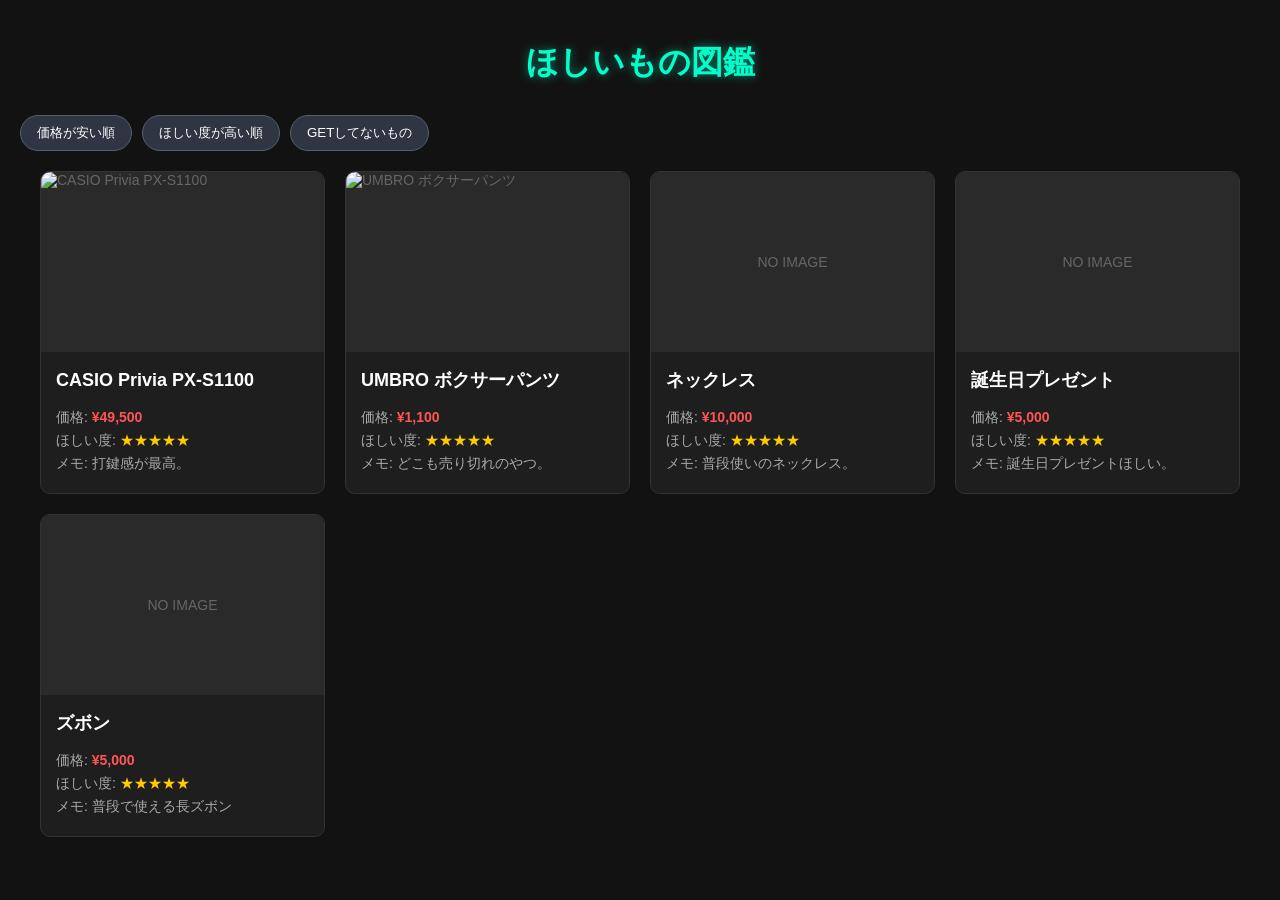
==== index.html @ e6748f84 "Update index.html" ====
<!DOCTYPE html>
<html lang="ja">
<head>
    <meta charset="UTF-8">
    <meta name="viewport" content="width=device-width, initial-scale=1.0">
    <title>ほしいもの図鑑</title>
    <style>
        
        body { background-color: #121212; color: #e0e0e0; font-family: 'Helvetica Neue', Arial, sans-serif; margin: 0; padding: 20px; }
        h1 { text-align: center; color: #00ffcc; text-shadow: 0 0 10px rgba(0, 255, 204, 0.5); margin-bottom: 30px; }
        .grid { display: grid; grid-template-columns: repeat(auto-fill, minmax(250px, 1fr)); gap: 20px; max-width: 1200px; margin: 0 auto; }
        .card { background-color: #1e1e1e; border: 1px solid #333; border-radius: 10px; overflow: hidden; transition: transform 0.2s, border-color 0.2s; cursor: pointer; }
        .card:hover { transform: translateY(-5px); border-color: #00ffcc; }
        .card-img { width: 100%; height: 180px; background-color: #2a2a2a; display: flex; align-items: center; justify-content: center; color: #666; font-size: 14px; object-fit: cover; }
        .img-container { position: relative; width: 100%; height: 180px; background-color: #1a1a1a; display: flex; justify-content: center; align-items: center; overflow: hidden; }
        .card-content { padding: 15px; }
        .title { font-size: 18px; font-weight: bold; margin: 0 0 10px 0; color: #fff; }
        .info { font-size: 14px; margin: 5px 0; color: #aaa; }
        .price { color: #ff5555; font-weight: bold; }
        .stars { color: #ffcc00; }
        
        .get-overlay { position: absolute; top: 50%; left: 50%; transform: translate(-50%, -50%) rotate(-12deg); color: rgba(0, 255, 204, 0.7); font-size: 56px; font-weight: 900; pointer-events: none; letter-spacing: 4px; z-index: 10; text-align: center; line-height: 0.9; font-family: 'Impact', 'Arial Black', sans-serif; white-space: nowrap; }
        .get-date { font-size: 13px; display: block; font-weight: bold; margin-top: 5px; color: rgba(0, 255, 204, 0.7); letter-spacing: 0px; font-family: 'Helvetica Neue', Arial, sans-serif; }

        .get-overlay.animate { animation: stamp-action 0.2s ease-out forwards; }
        @keyframes stamp-action { 0% { opacity: 0; transform: translate(-50%, -50%) rotate(-12deg) scale(2); } 100% { opacity: 1; transform: translate(-50%, -50%) rotate(-12deg) scale(1); } }

        .action-btn { display: inline-block; width: 100%; text-align: center; box-sizing: border-box; background-color: #ff4757; color: #fff; font-weight: bold; padding: 12px; border-radius: 8px; text-decoration: none; margin-top: 15px; border: none; cursor: pointer; font-size: 16px; }
        .action-btn.already-get { background-color: #333; color: #888; border: 1px solid #444; cursor: not-allowed; }
        .filter-container { margin-bottom: 20px; display: flex; gap: 10px; }
        .filter-btn { background: #2f3542; color: #fff; border: 1px solid #57606f; padding: 8px 16px; border-radius: 20px; cursor: pointer; }
        .filter-btn.active { background: #00ffcc; color: #111; font-weight: bold; }

        .modal { display: none; position: fixed; top: 0; left: 0; width: 100%; height: 100%; background-color: rgba(0, 0, 0, 0.85); z-index: 9999; justify-content: center; align-items: center; box-sizing: border-box; padding: 20px; }
        .modal-content { background-color: #1e1e1e; border: 2px solid #333; border-radius: 15px; width: 95%; max-width: 450px; overflow: hidden; position: relative; animation: fadeIn 0.2s ease; margin: auto; }
        @keyframes fadeIn { from { opacity: 0; transform: scale(0.95); } to { opacity: 1; transform: scale(1); } }
        .close-btn { position: absolute; top: 12px; right: 12px; font-size: 24px; color: #aaa; cursor: pointer; z-index: 10000; background: rgba(0,0,0,0.5); width: 30px; height: 30px; display: flex; align-items: center; justify-content: center; border-radius: 50%; }
        .close-btn:hover { color: #fff; background: rgba(0,0,0,0.8); }
        .buy-btn { display: inline-block; width: 100%; text-align: center; box-sizing: border-box; background-color: #00ffcc; color: #111; font-weight: bold; padding: 12px; border-radius: 8px; text-decoration: none; margin-top: 10px; transition: background 0.2s; }
        .buy-btn:hover { background-color: #00ccaa; }

        .card:has(.get-overlay) .card-img, .modal-content:has(.get-overlay) img { filter: brightness(0.5); }
        .title { line-height: 1.5; display: inline-block; width: 100%; vertical-align: middle; }

    </style>
</head>
<body>

    <h1>ほしいもの図鑑</h1>
    
    <div class="filter-container">
        <button class="filter-btn" id="sort-cheap">価格が安い順</button>
        <button class="filter-btn" id="sort-stars">ほしい度が高い順</button>
        <button class="filter-btn" id="filter-not-yet">GETしてないもの</button>
    </div>

    <div class="grid" id="zukan-grid"></div>
    
    <div id="detail-modal" class="modal">
        <div class="modal-content">
            <span class="close-btn" id="modal-close">&times;</span>
            <div id="modal-body">
            </div>
        </div>
    </div>

    <script>
        let itemData = [];
        let currentFilter = 'all';

        let savedGets = JSON.parse(localStorage.getItem('zukan_get_dates')) || {};

        function displayItems(items) {
            const grid = document.getElementById('zukan-grid');
            grid.innerHTML = '';
            
            const filteredItems = items.filter(item => {
                const isGot = !!savedGets[item.title];
                if (currentFilter === 'not-yet') return !isGot;
                return true;
            });

            filteredItems.forEach((item) => {
                const imgContent = item.img ? `<img src="${item.img}" class="card-img" alt="${item.title}">` : `<div class="card-img">NO IMAGE</div>`;
                
                const getInfo = savedGets[item.title];
                const getOverlay = getInfo ? `<div class="get-overlay">GET<span class="get-date">―${getInfo.date}―</span></div>` : '';
                
                const trueIndex = itemData.findIndex(i => i.title === item.title);

                const cardHTML = `
                    <div class="card" onclick="openModal(${trueIndex})">
                        <div class="img-container">
                            ${imgContent}
                            ${getOverlay}
                        </div>
                        <div class="card-content">
                            <div class="title">${item.title}</div>
                            <div class="info">価格: <span class="price">${item.price}</span></div>
                            <div class="info">ほしい度: <span class="stars">${item.stars}</span></div>
                            <div class="info">メモ: ${item.memo}</div>
                        </div>
                    </div>
                `;
                grid.insertAdjacentHTML('beforeend', cardHTML);
            });
        }

        fetch('data.json')
            .then(response => response.json())
            .then(data => {
                itemData = data;
                displayItems(itemData);
            })
            .catch(error => {
                console.error('データの読み込みに失敗しました:', error);
                document.getElementById('zukan-grid').innerHTML = '<p style="text-align:center; color:red;">JSONデータの読み込みに失敗しました。</p>';
            });

        function openModal(index) {
            const item = itemData[index];
            const modal = document.getElementById('detail-modal');
            const modalBody = document.getElementById('modal-body');
            
            const imgContent = item.img ? `<img src="${item.img}" style="width:100%; height:240px; object-fit:contain; background:#1a1a1a;" alt="${item.title}">` : `<div class="card-img">NO IMAGE</div>`;
            
            const getInfo = savedGets[item.title];

            const getOverlay = getInfo ? `<div class="get-overlay">GET<span class="get-date">―${getInfo.date}―</span></div>` : '';

            let getButtonHTML = '';
            if (getInfo) {
                getButtonHTML = `<button class="action-btn already-get" disabled>GET済みです</button>`;
            } else {
                getButtonHTML = `<button class="action-btn" onclick="clickGet(${index})">このアイテムをGETする！</button>`;
            }

            const linkButton = item.link ? `<a href="${item.link}" target="_blank" rel="noopener noreferrer" class="buy-btn">商品ページを見に行く ➡️</a>` : '';

            modalBody.innerHTML = `
                <div class="img-container" id="modal-img-container">
                    ${imgContent}
                    ${getOverlay}
                </div>
                <div style="padding: 20px;">
                    <h2 style="margin-top:0; color:#fff; font-size:20px;">${item.title}</h2>
                    <p style="font-size:15px; margin:8px 0;">価格: <span class="price" style="font-size:16px;">${item.price}</span></p>
                    <p style="font-size:15px; margin:8px 0;">ほしい度: <span class="stars">${item.stars}</span></p>
                    <hr style="border:0; border-top:1px solid #333; margin:12px 0;">
                    <p style="font-size:14px; color:#ccc; line-height:1.5; margin-bottom:15px;"><strong>メモ:</strong><br>${item.memo}</p>
                    ${getButtonHTML}
                    ${linkButton}
                </div>
            `;
            modal.style.display = 'flex';
        }

        window.clickGet = function(index) {
            const item = itemData[index];
            if (savedGets[item.title]) return;

            const today = new Date();

            const dateStr = `${today.getFullYear()}.${today.getMonth() + 1}.${today.getDate()}`;

            savedGets[item.title] = { date: dateStr };
            localStorage.setItem('zukan_get_dates', JSON.stringify(savedGets));

            const container = document.getElementById('modal-img-container');
            container.insertAdjacentHTML('beforeend', `<div class="get-overlay">GET<span class="get-date">―${dateStr}―</span></div>`);

            const btn = document.querySelector('.action-btn');
            if (btn) {
                btn.className = 'action-btn already-get';
                btn.innerText = 'GET済みです';
                btn.disabled = true;
            }

            displayItems(itemData);
        };

        const modal = document.getElementById('detail-modal');
        document.getElementById('modal-close').addEventListener('click', () => modal.style.display = 'none');
        window.addEventListener('click', (e) => { if (e.target == modal) modal.style.display = 'none'; });

        function getPriceNumber(p) { return Number(p.replace(/[^0-9]/g, '')); }
        function getStarCount(s) { return (s.match(/★/g) || []).length; }

        document.getElementById('sort-cheap').addEventListener('click', () => {
            currentFilter = 'all';
            document.querySelectorAll('.filter-btn').forEach(b => b.classList.remove('active'));
            document.getElementById('sort-cheap').classList.add('active');
            itemData.sort((a, b) => getPriceNumber(a.price) - getPriceNumber(b.price));
            displayItems(itemData);
        });

        document.getElementById('sort-stars').addEventListener('click', () => {
            currentFilter = 'all';
            document.querySelectorAll('.filter-btn').forEach(b => b.classList.remove('active'));
            document.getElementById('sort-stars').classList.add('active');
            itemData.sort((a, b) => getStarCount(b.stars) - getStarCount(a.stars));
            displayItems(itemData);
        });

        document.getElementById('filter-not-yet').addEventListener('click', () => {
            document.querySelectorAll('.filter-btn').forEach(b => b.classList.remove('active'));
            document.getElementById('filter-not-yet').classList.add('active');
            currentFilter = 'not-yet';
            displayItems(itemData);
        });

    </script>
    
</body>
</html>
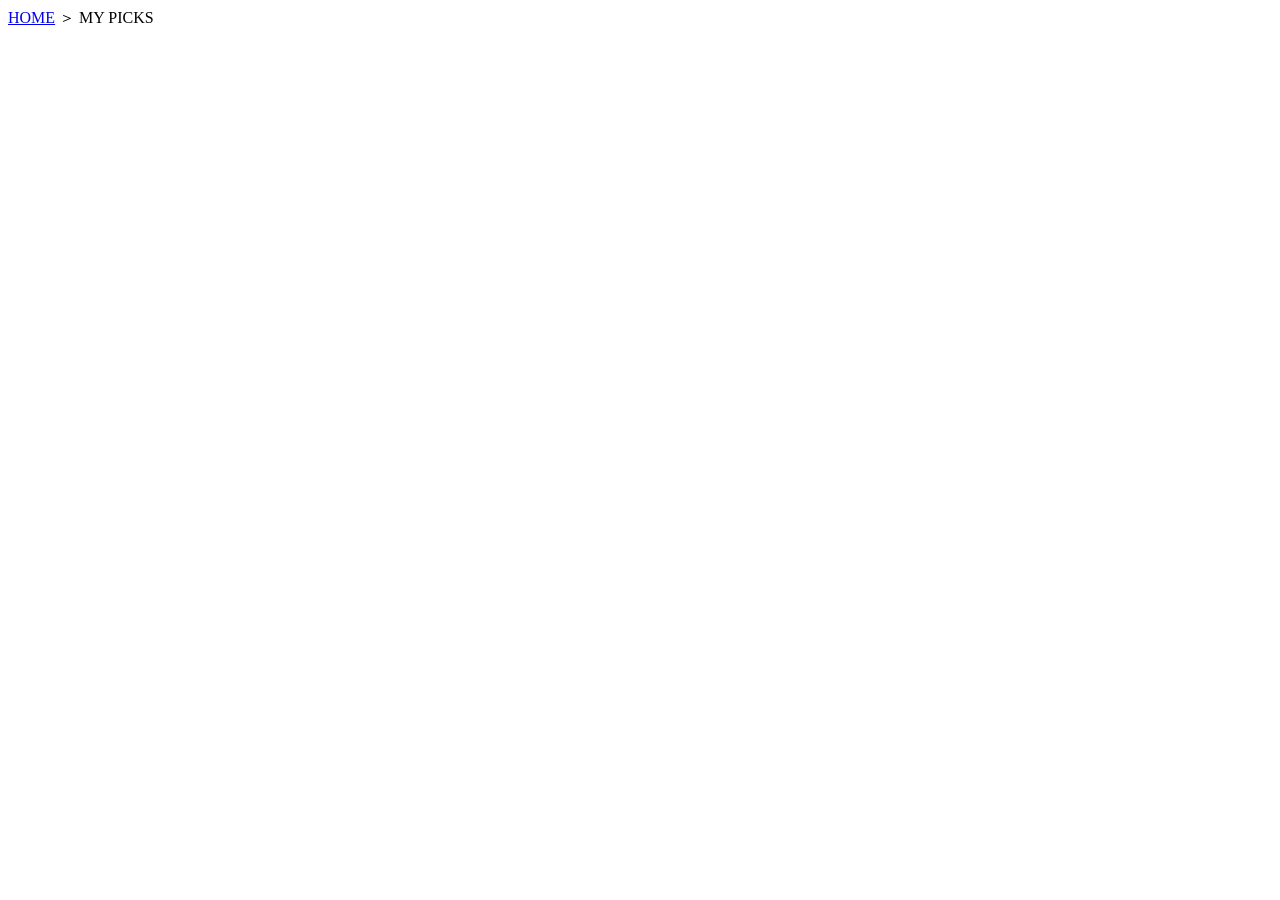
==== commit d9c2b092: "Update index.html" ====
--- a/index.html
+++ b/index.html
@@ -3,213 +3,30 @@
 <head>
     <meta charset="UTF-8">
     <meta name="viewport" content="width=device-width, initial-scale=1.0">
-    <title>ほしいもの図鑑</title>
-    <style>
-        
-        body { background-color: #121212; color: #e0e0e0; font-family: 'Helvetica Neue', Arial, sans-serif; margin: 0; padding: 20px; }
-        h1 { text-align: center; color: #00ffcc; text-shadow: 0 0 10px rgba(0, 255, 204, 0.5); margin-bottom: 30px; }
-        .grid { display: grid; grid-template-columns: repeat(auto-fill, minmax(250px, 1fr)); gap: 20px; max-width: 1200px; margin: 0 auto; }
-        .card { background-color: #1e1e1e; border: 1px solid #333; border-radius: 10px; overflow: hidden; transition: transform 0.2s, border-color 0.2s; cursor: pointer; }
-        .card:hover { transform: translateY(-5px); border-color: #00ffcc; }
-        .card-img { width: 100%; height: 180px; background-color: #2a2a2a; display: flex; align-items: center; justify-content: center; color: #666; font-size: 14px; object-fit: cover; }
-        .img-container { position: relative; width: 100%; height: 180px; background-color: #1a1a1a; display: flex; justify-content: center; align-items: center; overflow: hidden; }
-        .card-content { padding: 15px; }
-        .title { font-size: 18px; font-weight: bold; margin: 0 0 10px 0; color: #fff; }
-        .info { font-size: 14px; margin: 5px 0; color: #aaa; }
-        .price { color: #ff5555; font-weight: bold; }
-        .stars { color: #ffcc00; }
-        
-        .get-overlay { position: absolute; top: 50%; left: 50%; transform: translate(-50%, -50%) rotate(-12deg); color: rgba(0, 255, 204, 0.7); font-size: 56px; font-weight: 900; pointer-events: none; letter-spacing: 4px; z-index: 10; text-align: center; line-height: 0.9; font-family: 'Impact', 'Arial Black', sans-serif; white-space: nowrap; }
-        .get-date { font-size: 13px; display: block; font-weight: bold; margin-top: 5px; color: rgba(0, 255, 204, 0.7); letter-spacing: 0px; font-family: 'Helvetica Neue', Arial, sans-serif; }
-
-        .get-overlay.animate { animation: stamp-action 0.2s ease-out forwards; }
-        @keyframes stamp-action { 0% { opacity: 0; transform: translate(-50%, -50%) rotate(-12deg) scale(2); } 100% { opacity: 1; transform: translate(-50%, -50%) rotate(-12deg) scale(1); } }
-
-        .action-btn { display: inline-block; width: 100%; text-align: center; box-sizing: border-box; background-color: #ff4757; color: #fff; font-weight: bold; padding: 12px; border-radius: 8px; text-decoration: none; margin-top: 15px; border: none; cursor: pointer; font-size: 16px; }
-        .action-btn.already-get { background-color: #333; color: #888; border: 1px solid #444; cursor: not-allowed; }
-        .filter-container { margin-bottom: 20px; display: flex; gap: 10px; }
-        .filter-btn { background: #2f3542; color: #fff; border: 1px solid #57606f; padding: 8px 16px; border-radius: 20px; cursor: pointer; }
-        .filter-btn.active { background: #00ffcc; color: #111; font-weight: bold; }
-
-        .modal { display: none; position: fixed; top: 0; left: 0; width: 100%; height: 100%; background-color: rgba(0, 0, 0, 0.85); z-index: 9999; justify-content: center; align-items: center; box-sizing: border-box; padding: 20px; }
-        .modal-content { background-color: #1e1e1e; border: 2px solid #333; border-radius: 15px; width: 95%; max-width: 450px; overflow: hidden; position: relative; animation: fadeIn 0.2s ease; margin: auto; }
-        @keyframes fadeIn { from { opacity: 0; transform: scale(0.95); } to { opacity: 1; transform: scale(1); } }
-        .close-btn { position: absolute; top: 12px; right: 12px; font-size: 24px; color: #aaa; cursor: pointer; z-index: 10000; background: rgba(0,0,0,0.5); width: 30px; height: 30px; display: flex; align-items: center; justify-content: center; border-radius: 50%; }
-        .close-btn:hover { color: #fff; background: rgba(0,0,0,0.8); }
-        .buy-btn { display: inline-block; width: 100%; text-align: center; box-sizing: border-box; background-color: #00ffcc; color: #111; font-weight: bold; padding: 12px; border-radius: 8px; text-decoration: none; margin-top: 10px; transition: background 0.2s; }
-        .buy-btn:hover { background-color: #00ccaa; }
-
-        .card:has(.get-overlay) .card-img, .modal-content:has(.get-overlay) img { filter: brightness(0.5); }
-        .title { line-height: 1.5; display: inline-block; width: 100%; vertical-align: middle; }
-
-    </style>
+    <title>MY PICKS</title>
+    <link rel="stylesheet" href="style.css">
+    <script src="/my-profile/script.js"></script>
+    <script src="collection.js"></script>
 </head>
 <body>
 
-    <h1>ほしいもの図鑑</h1>
-    
-    <div class="filter-container">
-        <button class="filter-btn" id="sort-cheap">価格が安い順</button>
-        <button class="filter-btn" id="sort-stars">ほしい度が高い順</button>
-        <button class="filter-btn" id="filter-not-yet">GETしてないもの</button>
+    <header></header>
+
+    <div id="emergencyAlert" class="emergency-alert"></div>
+
+    <div class="main-container">
+        
+        <div class="breadcrumb">
+            <a href="/my-profile/">HOME</a> ＞ <span>MY PICKS</span>
+        </div>
+
+        <div id="collectionGrid" class="collection-grid"></div>
+
+        <div id="paginationArea"></div>
+
     </div>
 
-    <div class="grid" id="zukan-grid"></div>
-    
-    <div id="detail-modal" class="modal">
-        <div class="modal-content">
-            <span class="close-btn" id="modal-close">&times;</span>
-            <div id="modal-body">
-            </div>
-        </div>
-    </div>
+    <footer></footer>
 
-    <script>
-        let itemData = [];
-        let currentFilter = 'all';
-
-        let savedGets = JSON.parse(localStorage.getItem('zukan_get_dates')) || {};
-
-        function displayItems(items) {
-            const grid = document.getElementById('zukan-grid');
-            grid.innerHTML = '';
-            
-            const filteredItems = items.filter(item => {
-                const isGot = !!savedGets[item.title];
-                if (currentFilter === 'not-yet') return !isGot;
-                return true;
-            });
-
-            filteredItems.forEach((item) => {
-                const imgContent = item.img ? `<img src="${item.img}" class="card-img" alt="${item.title}">` : `<div class="card-img">NO IMAGE</div>`;
-                
-                const getInfo = savedGets[item.title];
-                const getOverlay = getInfo ? `<div class="get-overlay">GET<span class="get-date">―${getInfo.date}―</span></div>` : '';
-                
-                const trueIndex = itemData.findIndex(i => i.title === item.title);
-
-                const cardHTML = `
-                    <div class="card" onclick="openModal(${trueIndex})">
-                        <div class="img-container">
-                            ${imgContent}
-                            ${getOverlay}
-                        </div>
-                        <div class="card-content">
-                            <div class="title">${item.title}</div>
-                            <div class="info">価格: <span class="price">${item.price}</span></div>
-                            <div class="info">ほしい度: <span class="stars">${item.stars}</span></div>
-                            <div class="info">メモ: ${item.memo}</div>
-                        </div>
-                    </div>
-                `;
-                grid.insertAdjacentHTML('beforeend', cardHTML);
-            });
-        }
-
-        fetch('data.json')
-            .then(response => response.json())
-            .then(data => {
-                itemData = data;
-                displayItems(itemData);
-            })
-            .catch(error => {
-                console.error('データの読み込みに失敗しました:', error);
-                document.getElementById('zukan-grid').innerHTML = '<p style="text-align:center; color:red;">JSONデータの読み込みに失敗しました。</p>';
-            });
-
-        function openModal(index) {
-            const item = itemData[index];
-            const modal = document.getElementById('detail-modal');
-            const modalBody = document.getElementById('modal-body');
-            
-            const imgContent = item.img ? `<img src="${item.img}" style="width:100%; height:240px; object-fit:contain; background:#1a1a1a;" alt="${item.title}">` : `<div class="card-img">NO IMAGE</div>`;
-            
-            const getInfo = savedGets[item.title];
-
-            const getOverlay = getInfo ? `<div class="get-overlay">GET<span class="get-date">―${getInfo.date}―</span></div>` : '';
-
-            let getButtonHTML = '';
-            if (getInfo) {
-                getButtonHTML = `<button class="action-btn already-get" disabled>GET済みです</button>`;
-            } else {
-                getButtonHTML = `<button class="action-btn" onclick="clickGet(${index})">このアイテムをGETする！</button>`;
-            }
-
-            const linkButton = item.link ? `<a href="${item.link}" target="_blank" rel="noopener noreferrer" class="buy-btn">商品ページを見に行く ➡️</a>` : '';
-
-            modalBody.innerHTML = `
-                <div class="img-container" id="modal-img-container">
-                    ${imgContent}
-                    ${getOverlay}
-                </div>
-                <div style="padding: 20px;">
-                    <h2 style="margin-top:0; color:#fff; font-size:20px;">${item.title}</h2>
-                    <p style="font-size:15px; margin:8px 0;">価格: <span class="price" style="font-size:16px;">${item.price}</span></p>
-                    <p style="font-size:15px; margin:8px 0;">ほしい度: <span class="stars">${item.stars}</span></p>
-                    <hr style="border:0; border-top:1px solid #333; margin:12px 0;">
-                    <p style="font-size:14px; color:#ccc; line-height:1.5; margin-bottom:15px;"><strong>メモ:</strong><br>${item.memo}</p>
-                    ${getButtonHTML}
-                    ${linkButton}
-                </div>
-            `;
-            modal.style.display = 'flex';
-        }
-
-        window.clickGet = function(index) {
-            const item = itemData[index];
-            if (savedGets[item.title]) return;
-
-            const today = new Date();
-
-            const dateStr = `${today.getFullYear()}.${today.getMonth() + 1}.${today.getDate()}`;
-
-            savedGets[item.title] = { date: dateStr };
-            localStorage.setItem('zukan_get_dates', JSON.stringify(savedGets));
-
-            const container = document.getElementById('modal-img-container');
-            container.insertAdjacentHTML('beforeend', `<div class="get-overlay">GET<span class="get-date">―${dateStr}―</span></div>`);
-
-            const btn = document.querySelector('.action-btn');
-            if (btn) {
-                btn.className = 'action-btn already-get';
-                btn.innerText = 'GET済みです';
-                btn.disabled = true;
-            }
-
-            displayItems(itemData);
-        };
-
-        const modal = document.getElementById('detail-modal');
-        document.getElementById('modal-close').addEventListener('click', () => modal.style.display = 'none');
-        window.addEventListener('click', (e) => { if (e.target == modal) modal.style.display = 'none'; });
-
-        function getPriceNumber(p) { return Number(p.replace(/[^0-9]/g, '')); }
-        function getStarCount(s) { return (s.match(/★/g) || []).length; }
-
-        document.getElementById('sort-cheap').addEventListener('click', () => {
-            currentFilter = 'all';
-            document.querySelectorAll('.filter-btn').forEach(b => b.classList.remove('active'));
-            document.getElementById('sort-cheap').classList.add('active');
-            itemData.sort((a, b) => getPriceNumber(a.price) - getPriceNumber(b.price));
-            displayItems(itemData);
-        });
-
-        document.getElementById('sort-stars').addEventListener('click', () => {
-            currentFilter = 'all';
-            document.querySelectorAll('.filter-btn').forEach(b => b.classList.remove('active'));
-            document.getElementById('sort-stars').classList.add('active');
-            itemData.sort((a, b) => getStarCount(b.stars) - getStarCount(a.stars));
-            displayItems(itemData);
-        });
-
-        document.getElementById('filter-not-yet').addEventListener('click', () => {
-            document.querySelectorAll('.filter-btn').forEach(b => b.classList.remove('active'));
-            document.getElementById('filter-not-yet').classList.add('active');
-            currentFilter = 'not-yet';
-            displayItems(itemData);
-        });
-
-    </script>
-    
 </body>
 </html>
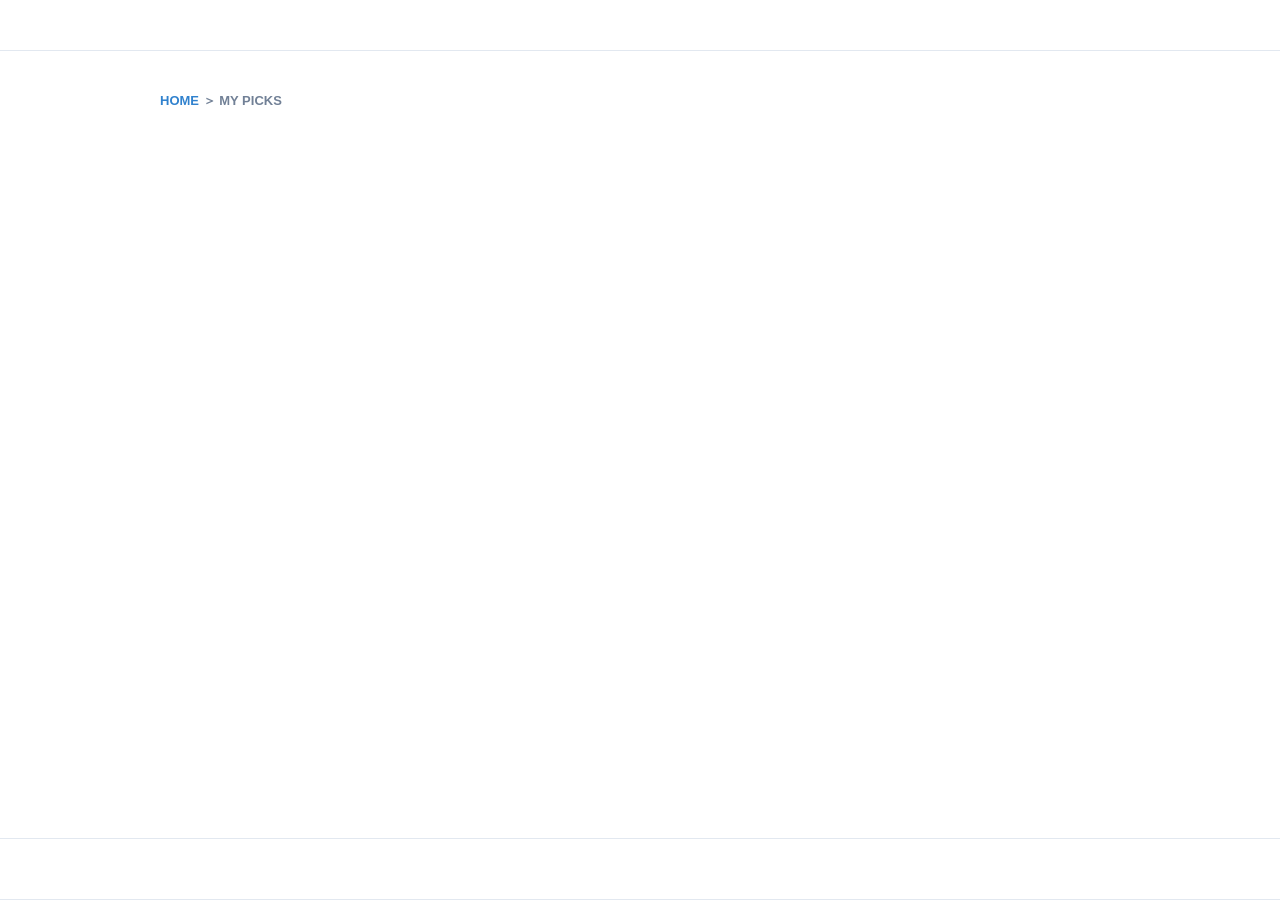
==== commit cb5e6b43: "Update index.html" ====
--- a/index.html
+++ b/index.html
@@ -5,8 +5,7 @@
     <meta name="viewport" content="width=device-width, initial-scale=1.0">
     <title>MY PICKS</title>
     <link rel="stylesheet" href="style.css">
-    <script src="/my-profile/script.js"></script>
-    <script src="collection.js"></script>
+    <script src="script.js"></script>
 </head>
 <body>
 
--- a/style.css
+++ b/style.css
@@ -0,0 +1,31 @@
+body { font-family: 'Helvetica Neue', Arial, 'Hiragino Kaku Gothic ProN', sans-serif; background-color: #ffffff; color: #333333; margin: 0; padding: 0; display: flex; flex-direction: column; min-height: 100vh; }
+
+header, footer { background-color: #ffffff; border-bottom: 1px solid #e2e8f0; }
+header { padding: 25px 40px; }
+header h1 { margin: 0; font-size: 26px; color: #1a202c; letter-spacing: 2px; font-weight: bold; max-width: 1000px; margin: 0 auto; text-align: left; }
+footer { text-align: center; padding: 30px; color: #718096; font-size: 13px; border-top: 1px solid #e2e8f0; margin-top: auto; }
+
+.main-container { max-width: 1000px; width: 100%; margin: 0 auto; padding: 40px 20px; box-sizing: border-box; }
+
+header a:hover { opacity: 0.7 !important; transition: opacity 0.2s ease !important; }
+
+.breadcrumb { font-size: 13px; color: #718096; margin-bottom: 30px; font-weight: bold; text-align: left; line-height: 1.6; }
+.breadcrumb a { color: #3182ce; text-decoration: none; }
+.breadcrumb a:hover { text-decoration: underline !important; color: #2b6cb0 !important; }
+
+.collection-grid { display: grid; grid-template-columns: repeat(auto-fill, minmax(220px, 1fr)); gap: 20px; margin-top: 25px; margin-bottom: 40px; }
+.item-card { background: #ffffff; border: 1px solid #e2e8f0; border-radius: 8px; overflow: hidden; display: flex; flex-direction: column; transition: transform 0.2s, box-shadow 0.2s; }
+.item-card[href]:hover { transform: translateY(-4px); box-shadow: 0 6px 12px rgba(0,0,0,0.05); }
+.item-img-box { width: 100%; height: 160px; background: #f7fafc; display: flex; align-items: center; justify-content: center; overflow: hidden; border-bottom: 1px solid #e2e8f0; }
+.item-img-box img { width: 100%; height: 100%; object-fit: cover; }
+.no-img-text { color: #a0aec0; font-size: 13px; font-weight: bold; letter-spacing: 1px; }
+
+.item-info { padding: 15px; flex: 1; display: flex; flex-direction: column; text-align: left; }
+.item-title { font-size: 16px; font-weight: bold; color: #1a202c; margin-bottom: 10px; line-height: 1.4; }
+.item-detail-list { padding: 0; margin: 0; list-style: none; font-size: 13px; color: #4a5568; font-weight: bold; line-height: 1.8; }
+.item-detail-list span { color: #1a202c; }
+.stars { color: #ecc94b; }
+
+.pagination { display: flex; justify-content: center; gap: 10px; margin-top: 30px; margin-bottom: 20px; }
+.page-link { text-decoration: none; padding: 8px 14px; border: 1px solid #e2e8f0; border-radius: 6px; font-size: 14px; font-weight: bold; color: #4a5568; background: #f7fafc; transition: all 0.2s; }
+.page-link:hover, .page-link.current { background: #edf2f7; color: #1a202c; border-color: #cbd5e0; }
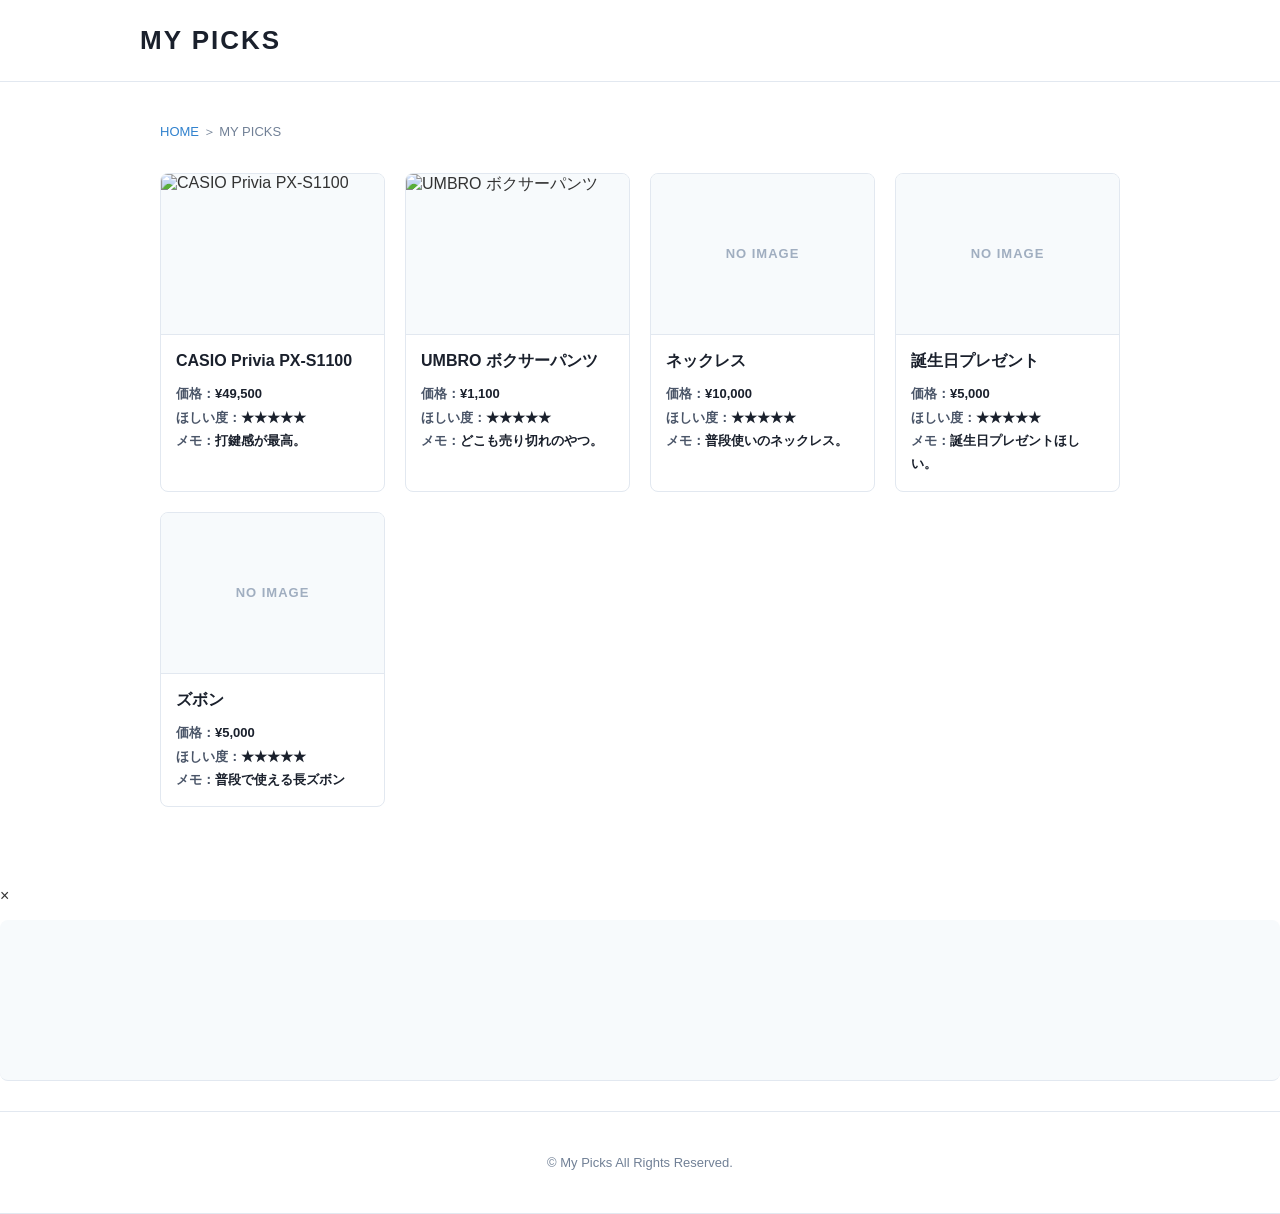
==== commit 5cff8077: "Update index.html" ====
--- a/index.html
+++ b/index.html
@@ -4,6 +4,7 @@
     <meta charset="UTF-8">
     <meta name="viewport" content="width=device-width, initial-scale=1.0">
     <title>MY PICKS</title>
+
     <link rel="stylesheet" href="style.css">
     <script src="script.js"></script>
 </head>
@@ -25,6 +26,20 @@
 
     </div>
 
+    <div id="detail-modal" class="qr-modal" onclick="closeItemModal()">
+        <div class="qr-modal-content" onclick="event.stopPropagation()">
+            <span class="qr-modal-close" onclick="closeItemModal()">&times;</span>
+            
+            <div id="modalImgBox" class="item-img-box" style="border-radius: 8px; margin-top: 15px; position: relative;"></div>
+            <div style="padding-top: 15px; text-align: left;">
+                <div id="modalTitle" style="font-size: 18px; font-weight: bold; color: #1a202c; margin-bottom: 12px; line-height: 1.4;"></div>
+                <ul id="modalDetails" style="padding: 0; margin: 0 0 15px 0; list-style: none; font-size: 14px; color: #4a5568; font-weight: bold; line-height: 2.0;"></ul>
+                
+                <div id="modalActionArea" style="display: flex; flex-direction: column; gap: 0;"></div>
+            </div>
+        </div>
+    </div>
+
     <footer></footer>
 
 </body>
--- a/style.css
+++ b/style.css
@@ -9,7 +9,7 @@
 
 header a:hover { opacity: 0.7 !important; transition: opacity 0.2s ease !important; }
 
-.breadcrumb { font-size: 13px; color: #718096; margin-bottom: 30px; font-weight: bold; text-align: left; line-height: 1.6; }
+.breadcrumb { font-size: 13px; color: #718096; margin-bottom: 30px; text-align: left; line-height: 1.6; }
 .breadcrumb a { color: #3182ce; text-decoration: none; }
 .breadcrumb a:hover { text-decoration: underline !important; color: #2b6cb0 !important; }
 
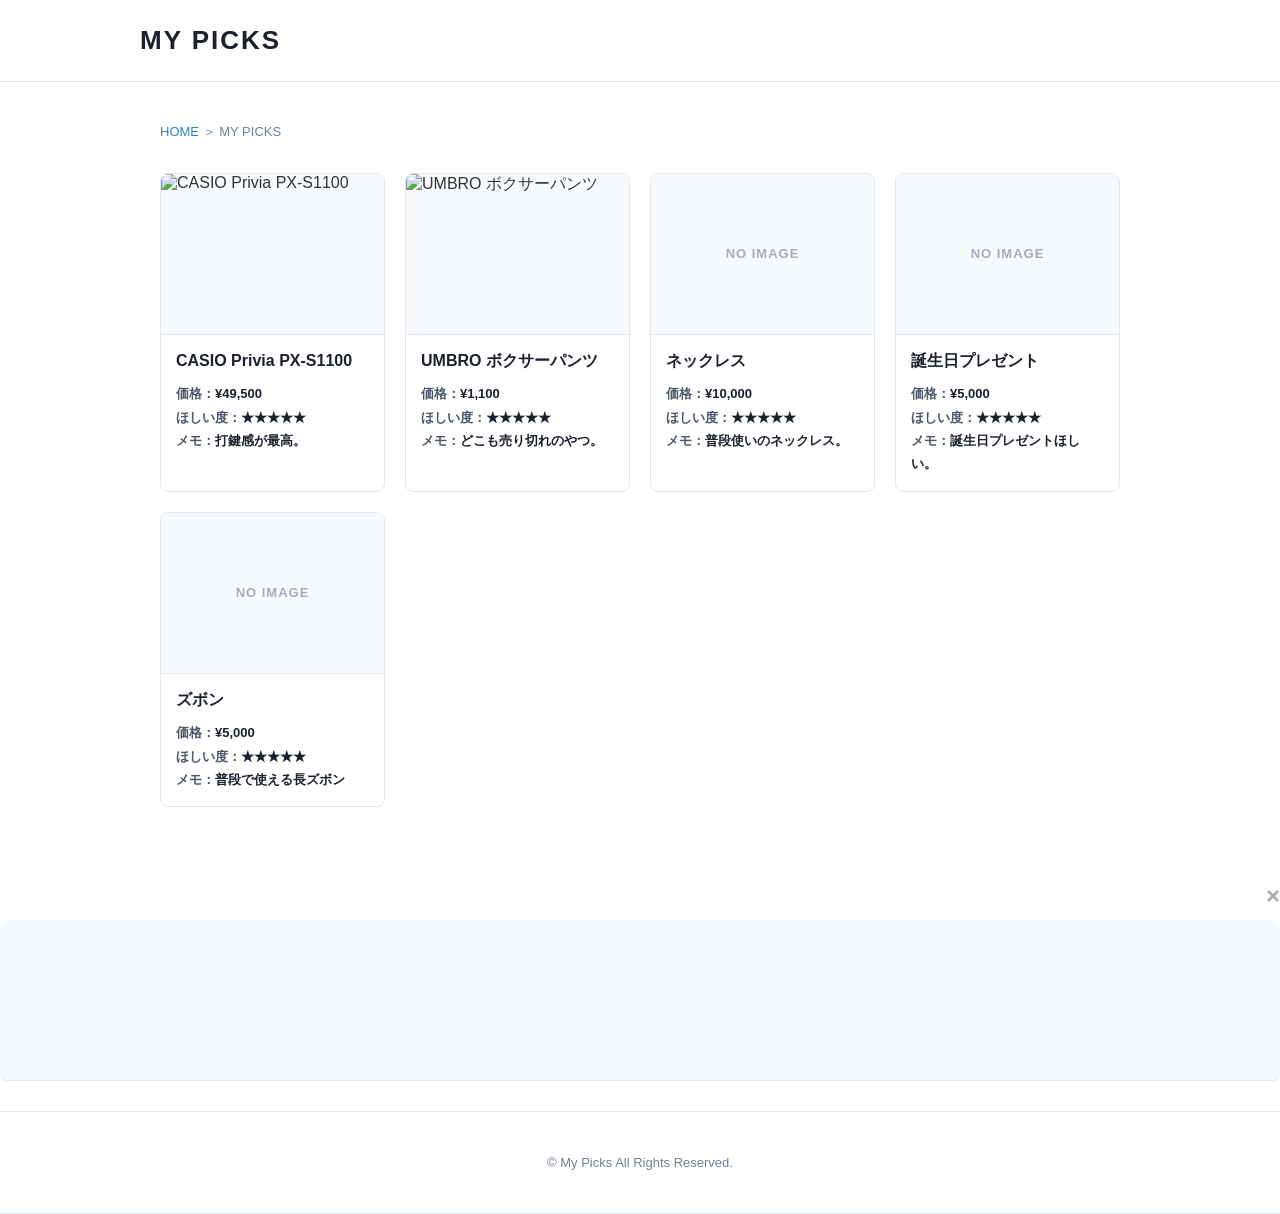
==== commit 33c5a911: "Update index.html" ====
--- a/index.html
+++ b/index.html
@@ -4,42 +4,53 @@
     <meta charset="UTF-8">
     <meta name="viewport" content="width=device-width, initial-scale=1.0">
     <title>MY PICKS</title>
-
     <link rel="stylesheet" href="style.css">
     <script src="script.js"></script>
 </head>
 <body>
 
+    <!-- 💡 shared.html からヘッダーが自動で合体します -->
     <header></header>
 
+    <!-- 💡 緊急アラートの自動置き場 -->
     <div id="emergencyAlert" class="emergency-alert"></div>
 
     <div class="main-container">
         
+        <!-- 🗺️ 完璧なパンくずリスト -->
         <div class="breadcrumb">
             <a href="/my-profile/">HOME</a> ＞ <span>MY PICKS</span>
         </div>
 
+        <!-- 💡 data.json のデータが、ここの空っぽの箱に全自動で流し込まれます -->
         <div id="collectionGrid" class="collection-grid"></div>
 
+        <!-- 📄 13個以上になったら自動で出るページボタンの置き場 -->
         <div id="paginationArea"></div>
 
     </div>
 
+    <!-- 💡 【バグ完全修正！】画面中央に浮き出る詳細ポップアップの箱 -->
     <div id="detail-modal" class="qr-modal" onclick="closeItemModal()">
         <div class="qr-modal-content" onclick="event.stopPropagation()">
-            <span class="qr-modal-close" onclick="closeItemModal()">&times;</span>
+            <!-- 💡 はみ出しの原因だった古いバツボタンを消し、綺麗に右上に配置される閉じボタンに変更しました -->
+            <div style="text-align: right; margin-top: -5px; margin-right: -5px;">
+                <span class="qr-modal-close" onclick="closeItemModal()" style="font-size: 24px; color: #aaa; cursor: pointer; font-weight: bold; padding: 5px;">&times;</span>
+            </div>
             
-            <div id="modalImgBox" class="item-img-box" style="border-radius: 8px; margin-top: 15px; position: relative;"></div>
+            <!-- ポップアップの中身（画像・タイトル・詳細・ボタン） -->
+            <div id="modalImgBox" class="item-img-box" style="border-radius: 8px; margin-top: 10px; position: relative;"></div>
             <div style="padding-top: 15px; text-align: left;">
                 <div id="modalTitle" style="font-size: 18px; font-weight: bold; color: #1a202c; margin-bottom: 12px; line-height: 1.4;"></div>
                 <ul id="modalDetails" style="padding: 0; margin: 0 0 15px 0; list-style: none; font-size: 14px; color: #4a5568; font-weight: bold; line-height: 2.0;"></ul>
                 
+                <!-- 💡 リンクがある時だけ、ここに商品ページへのボタンが自動出現します -->
                 <div id="modalActionArea" style="display: flex; flex-direction: column; gap: 0;"></div>
             </div>
         </div>
     </div>
 
+    <!-- 💡 shared.html からフッターが自動で合体します -->
     <footer></footer>
 
 </body>
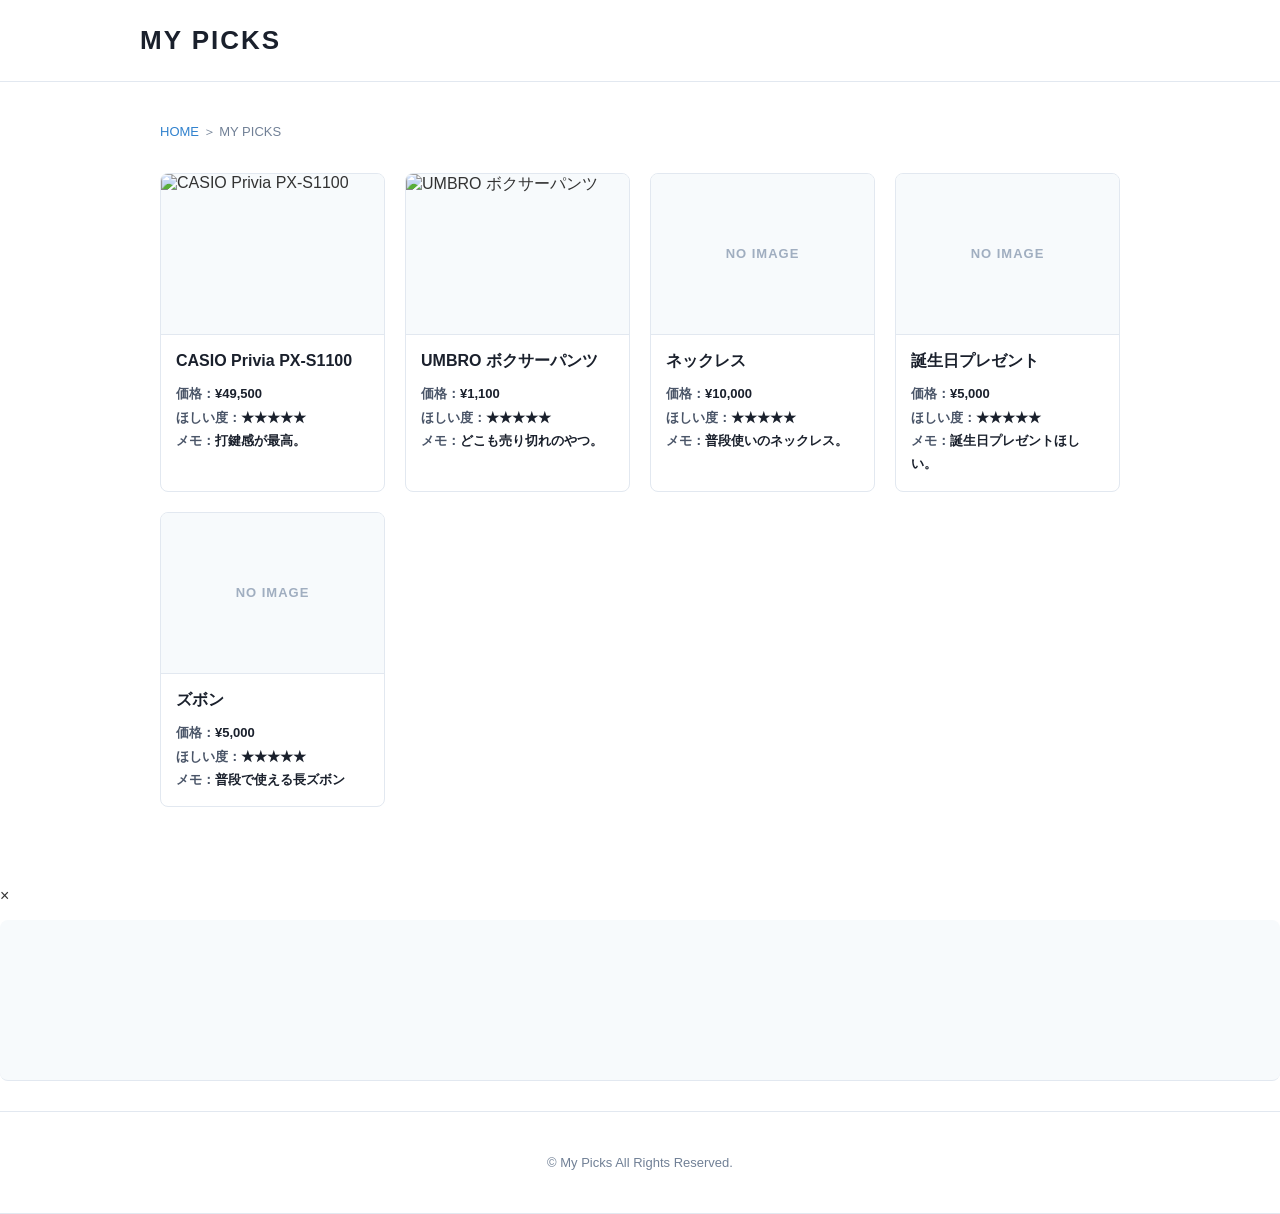
==== commit 118b27bf: "Update index.html" ====
--- a/index.html
+++ b/index.html
@@ -4,53 +4,48 @@
     <meta charset="UTF-8">
     <meta name="viewport" content="width=device-width, initial-scale=1.0">
     <title>MY PICKS</title>
+    <!-- 💡 スタイルシートとプログラムを並べてすっきり読み込みます -->
     <link rel="stylesheet" href="style.css">
     <script src="script.js"></script>
 </head>
 <body>
 
-    <!-- 💡 shared.html からヘッダーが自動で合体します -->
+    <!-- 💡 共通ヘッダー（shared.htmlの内容がここに入ります） -->
     <header></header>
 
-    <!-- 💡 緊急アラートの自動置き場 -->
     <div id="emergencyAlert" class="emergency-alert"></div>
 
     <div class="main-container">
         
-        <!-- 🗺️ 完璧なパンくずリスト -->
         <div class="breadcrumb">
             <a href="/my-profile/">HOME</a> ＞ <span>MY PICKS</span>
         </div>
 
-        <!-- 💡 data.json のデータが、ここの空っぽの箱に全自動で流し込まれます -->
+        <!-- 💡 data.json から全自動でカードが並ぶエリア -->
         <div id="collectionGrid" class="collection-grid"></div>
-
-        <!-- 📄 13個以上になったら自動で出るページボタンの置き場 -->
         <div id="paginationArea"></div>
 
     </div>
 
-    <!-- 💡 【バグ完全修正！】画面中央に浮き出る詳細ポップアップの箱 -->
+    <!-- 💡 【大復活！】PROFILEと同じ白いオシャレな見た目のまま、画面中央に浮かぶ箱 -->
     <div id="detail-modal" class="qr-modal" onclick="closeItemModal()">
         <div class="qr-modal-content" onclick="event.stopPropagation()">
-            <!-- 💡 はみ出しの原因だった古いバツボタンを消し、綺麗に右上に配置される閉じボタンに変更しました -->
-            <div style="text-align: right; margin-top: -5px; margin-right: -5px;">
-                <span class="qr-modal-close" onclick="closeItemModal()" style="font-size: 24px; color: #aaa; cursor: pointer; font-weight: bold; padding: 5px;">&times;</span>
-            </div>
+            <!-- 💡 右上の綺麗なグレーのバツボタン -->
+            <span class="qr-modal-close" onclick="closeItemModal()">&times;</span>
             
-            <!-- ポップアップの中身（画像・タイトル・詳細・ボタン） -->
-            <div id="modalImgBox" class="item-img-box" style="border-radius: 8px; margin-top: 10px; position: relative;"></div>
+            <!-- ポップアップの中身 -->
+            <div id="modalImgBox" class="item-img-box" style="border-radius: 8px; margin-top: 15px; position: relative;"></div>
             <div style="padding-top: 15px; text-align: left;">
                 <div id="modalTitle" style="font-size: 18px; font-weight: bold; color: #1a202c; margin-bottom: 12px; line-height: 1.4;"></div>
                 <ul id="modalDetails" style="padding: 0; margin: 0 0 15px 0; list-style: none; font-size: 14px; color: #4a5568; font-weight: bold; line-height: 2.0;"></ul>
                 
-                <!-- 💡 リンクがある時だけ、ここに商品ページへのボタンが自動出現します -->
+                <!-- 💡 リンクがある時だけ、ここに商品ページへの青いボタンが自動出現します -->
                 <div id="modalActionArea" style="display: flex; flex-direction: column; gap: 0;"></div>
             </div>
         </div>
     </div>
 
-    <!-- 💡 shared.html からフッターが自動で合体します -->
+    <!-- 💡 共通フッター -->
     <footer></footer>
 
 </body>
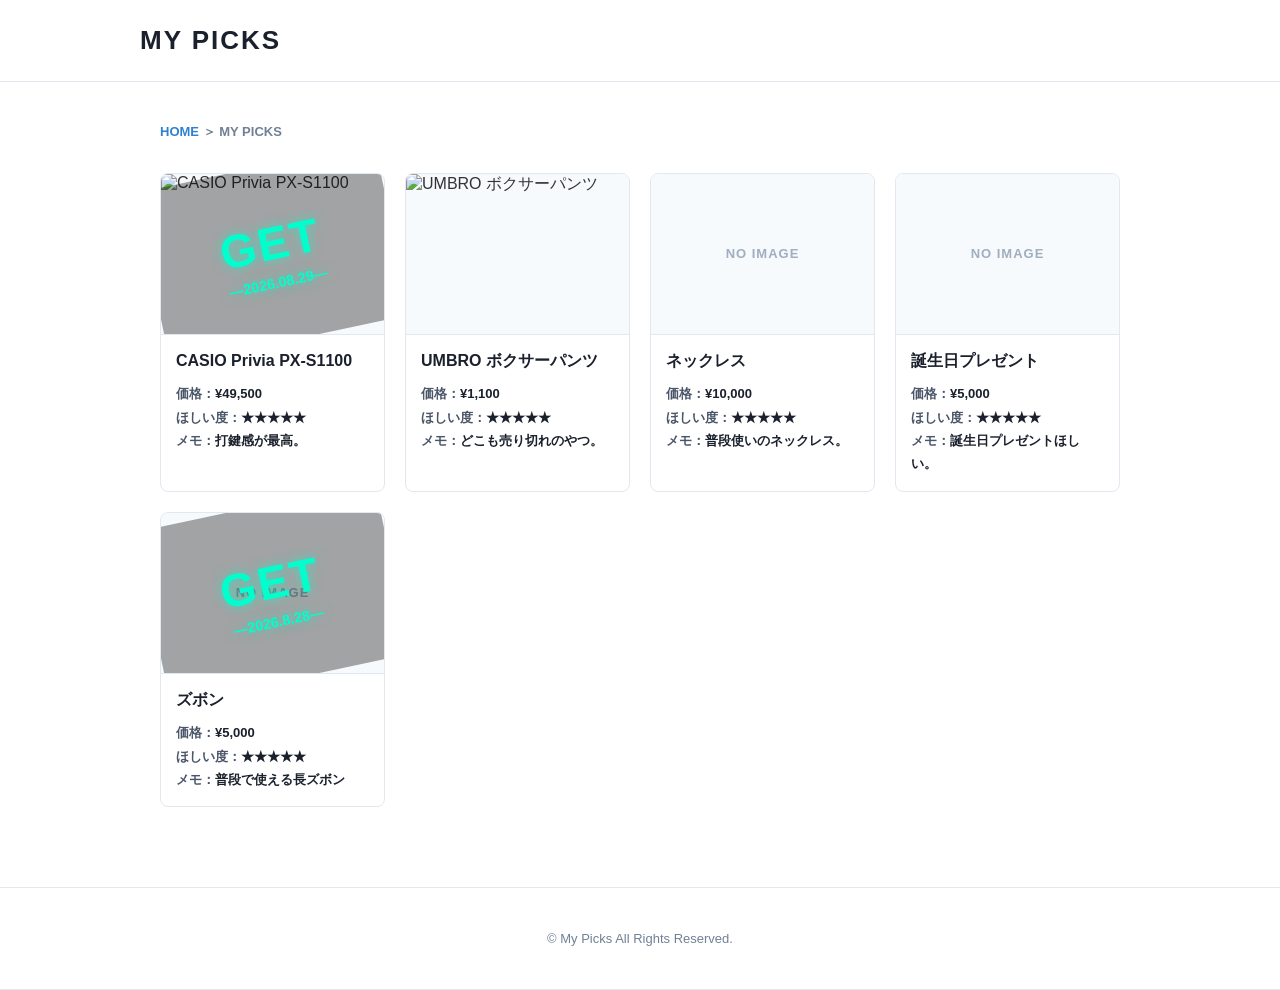
==== commit bced8a89: "Update index.html" ====
--- a/index.html
+++ b/index.html
@@ -4,13 +4,12 @@
     <meta charset="UTF-8">
     <meta name="viewport" content="width=device-width, initial-scale=1.0">
     <title>MY PICKS</title>
-    <!-- 💡 スタイルシートとプログラムを並べてすっきり読み込みます -->
+
     <link rel="stylesheet" href="style.css">
     <script src="script.js"></script>
 </head>
 <body>
 
-    <!-- 💡 共通ヘッダー（shared.htmlの内容がここに入ります） -->
     <header></header>
 
     <div id="emergencyAlert" class="emergency-alert"></div>
@@ -21,31 +20,26 @@
             <a href="/my-profile/">HOME</a> ＞ <span>MY PICKS</span>
         </div>
 
-        <!-- 💡 data.json から全自動でカードが並ぶエリア -->
         <div id="collectionGrid" class="collection-grid"></div>
         <div id="paginationArea"></div>
 
     </div>
 
-    <!-- 💡 【大復活！】PROFILEと同じ白いオシャレな見た目のまま、画面中央に浮かぶ箱 -->
     <div id="detail-modal" class="qr-modal" onclick="closeItemModal()">
         <div class="qr-modal-content" onclick="event.stopPropagation()">
-            <!-- 💡 右上の綺麗なグレーのバツボタン -->
+
             <span class="qr-modal-close" onclick="closeItemModal()">&times;</span>
             
-            <!-- ポップアップの中身 -->
             <div id="modalImgBox" class="item-img-box" style="border-radius: 8px; margin-top: 15px; position: relative;"></div>
             <div style="padding-top: 15px; text-align: left;">
                 <div id="modalTitle" style="font-size: 18px; font-weight: bold; color: #1a202c; margin-bottom: 12px; line-height: 1.4;"></div>
                 <ul id="modalDetails" style="padding: 0; margin: 0 0 15px 0; list-style: none; font-size: 14px; color: #4a5568; font-weight: bold; line-height: 2.0;"></ul>
                 
-                <!-- 💡 リンクがある時だけ、ここに商品ページへの青いボタンが自動出現します -->
                 <div id="modalActionArea" style="display: flex; flex-direction: column; gap: 0;"></div>
             </div>
         </div>
     </div>
 
-    <!-- 💡 共通フッター -->
     <footer></footer>
 
 </body>
--- a/style.css
+++ b/style.css
@@ -1,21 +1,21 @@
 body { font-family: 'Helvetica Neue', Arial, 'Hiragino Kaku Gothic ProN', sans-serif; background-color: #ffffff; color: #333333; margin: 0; padding: 0; display: flex; flex-direction: column; min-height: 100vh; }
 
+/* ヘッダー・フッターの白ベース調整 */
 header, footer { background-color: #ffffff; border-bottom: 1px solid #e2e8f0; }
-header { padding: 25px 40px; }
-header h1 { margin: 0; font-size: 26px; color: #1a202c; letter-spacing: 2px; font-weight: bold; max-width: 1000px; margin: 0 auto; text-align: left; }
+header { padding: 25px 40px; text-align: left; }
+header h1 { margin: 0; font-size: 26px; color: #1a202c; letter-spacing: 2px; font-weight: bold; max-width: 1000px; margin: 0 auto; }
 footer { text-align: center; padding: 30px; color: #718096; font-size: 13px; border-top: 1px solid #e2e8f0; margin-top: auto; }
 
 .main-container { max-width: 1000px; width: 100%; margin: 0 auto; padding: 40px 20px; box-sizing: border-box; }
+header a:hover { opacity: 0.7 !important; transition: opacity 0.2s ease !important; }
+.breadcrumb { font-size: 13px; color: #718096; margin-bottom: 30px; font-weight: bold; text-align: left; line-height: 1.6; }
+.breadcrumb a { color: #3182ce; text-decoration: none; }
+.breadcrumb a:hover { text-decoration: underline !important; }
 
-header a:hover { opacity: 0.7 !important; transition: opacity 0.2s ease !important; }
-
-.breadcrumb { font-size: 13px; color: #718096; margin-bottom: 30px; text-align: left; line-height: 1.6; }
-.breadcrumb a { color: #3182ce; text-decoration: none; }
-.breadcrumb a:hover { text-decoration: underline !important; color: #2b6cb0 !important; }
-
+/* 🎁 図鑑のカードデザイン設定 */
 .collection-grid { display: grid; grid-template-columns: repeat(auto-fill, minmax(220px, 1fr)); gap: 20px; margin-top: 25px; margin-bottom: 40px; }
-.item-card { background: #ffffff; border: 1px solid #e2e8f0; border-radius: 8px; overflow: hidden; display: flex; flex-direction: column; transition: transform 0.2s, box-shadow 0.2s; }
-.item-card[href]:hover { transform: translateY(-4px); box-shadow: 0 6px 12px rgba(0,0,0,0.05); }
+.item-card { background: #ffffff; border: 1px solid #e2e8f0; border-radius: 8px; overflow: hidden; display: flex; flex-direction: column; cursor: pointer; transition: transform 0.2s, box-shadow 0.2s; }
+.item-card:hover { transform: translateY(-4px); box-shadow: 0 6px 12px rgba(0,0,0,0.05); }
 .item-img-box { width: 100%; height: 160px; background: #f7fafc; display: flex; align-items: center; justify-content: center; overflow: hidden; border-bottom: 1px solid #e2e8f0; }
 .item-img-box img { width: 100%; height: 100%; object-fit: cover; }
 .no-img-text { color: #a0aec0; font-size: 13px; font-weight: bold; letter-spacing: 1px; }
@@ -26,6 +26,78 @@
 .item-detail-list span { color: #1a202c; }
 .stars { color: #ecc94b; }
 
+/* 🔒 ポップアップ全体の背景（ほどよく後ろが透けて見える、いちばん綺麗な透明度） */
+.qr-modal { 
+    display: none; 
+    position: fixed !important; 
+    top: 0 !important; 
+    left: 0 !important; 
+    width: 100% !important; 
+    height: 100% !important; 
+    background: rgba(0, 0, 0, 0.45) !important; /* 💡 0.6から0.45へ、後ろのサイトが見えやすい絶妙な暗さに調整 */
+    z-index: 9999 !important; 
+    justify-content: center !important; 
+    align-items: center !important; 
+    box-sizing: border-box !important;
+}
+
+/* 📄 ポップアップの中の白いボックス（一回り大きくサイズアップしました！） */
+.qr-modal-content { 
+    background: #ffffff !important; 
+    padding: 20px !important; 
+    border-radius: 12px !important; 
+    position: relative !important; 
+    max-width: 95% !important; 
+    width: 380px !important; /* 💡 320pxから380pxへ大きく広げました！ */
+    box-sizing: border-box !important; 
+    box-shadow: 0 10px 30px rgba(0,0,0,0.15) !important; 
+    margin: auto !important;
+}
+
+/* ❌ 右上のバツボタンの位置調整 */
+.qr-modal-close { position: absolute !important; top: 10px !important; right: 15px !important; font-size: 24px !important; color: #aaa !important; cursor: pointer !important; font-weight: bold !important; z-index: 20; }
+
+/* 🟢 【大復活！】画像の上に斜めにスタンプされる、半透明の超かっこいいGET設定 */
+.get-overlay { 
+    position: absolute; 
+    top: 0; 
+    left: 0; 
+    width: 100%; 
+    height: 100%; 
+    background: rgba(0, 0, 0, 0.35); /* 💡 商品が見えるように画像の上にも薄黒い透明な膜をはさみます */
+    color: #00ffcc; /* PROFILEサイトのネオングリーンアクセントカラー */
+    text-shadow: 0 0 10px rgba(0, 255, 204, 0.6);
+    display: flex; 
+    flex-direction: column; 
+    align-items: center; 
+    justify-content: center; 
+    font-weight: 900; 
+    font-size: 42px; 
+    letter-spacing: 2px;
+    font-family: 'Impact', 'Arial Black', sans-serif;
+    transform: rotate(-12deg) scale(1.1); /* 💡 カッコよく斜めに傾けます */
+    pointer-events: none;
+    z-index: 10;
+    white-space: nowrap;
+}
+.get-date { 
+    font-size: 13px; 
+    display: block; 
+    font-weight: bold; 
+    margin-top: 4px; 
+    color: #00ffcc; 
+    letter-spacing: 0px; 
+    font-family: 'Helvetica Neue', Arial, sans-serif; 
+}
+
+/* プロフィール共通ボタン */
+.btn { display: inline-flex; align-items: center; justify-content: center; padding: 12px 10px; color: #4a5568; text-decoration: none; font-weight: bold; border-radius: 6px; transition: all 0.2s; font-size: 14px; background: #f7fafc; border: 1px solid #e2e8f0; box-sizing: border-box; }
+.btn:hover { background: #edf2f7; color: #1a202c; }
+
+/* 📄 自動ページボタン */
 .pagination { display: flex; justify-content: center; gap: 10px; margin-top: 30px; margin-bottom: 20px; }
 .page-link { text-decoration: none; padding: 8px 14px; border: 1px solid #e2e8f0; border-radius: 6px; font-size: 14px; font-weight: bold; color: #4a5568; background: #f7fafc; transition: all 0.2s; }
 .page-link:hover, .page-link.current { background: #edf2f7; color: #1a202c; border-color: #cbd5e0; }
+
+/* アラート */
+.emergency-alert { display: none; background-color: #fed7d7; color: #9b2c2c; padding: 12px 20px; font-size: 14px; font-weight: bold; text-align: center; border-bottom: 1px solid #feb2b2; }
